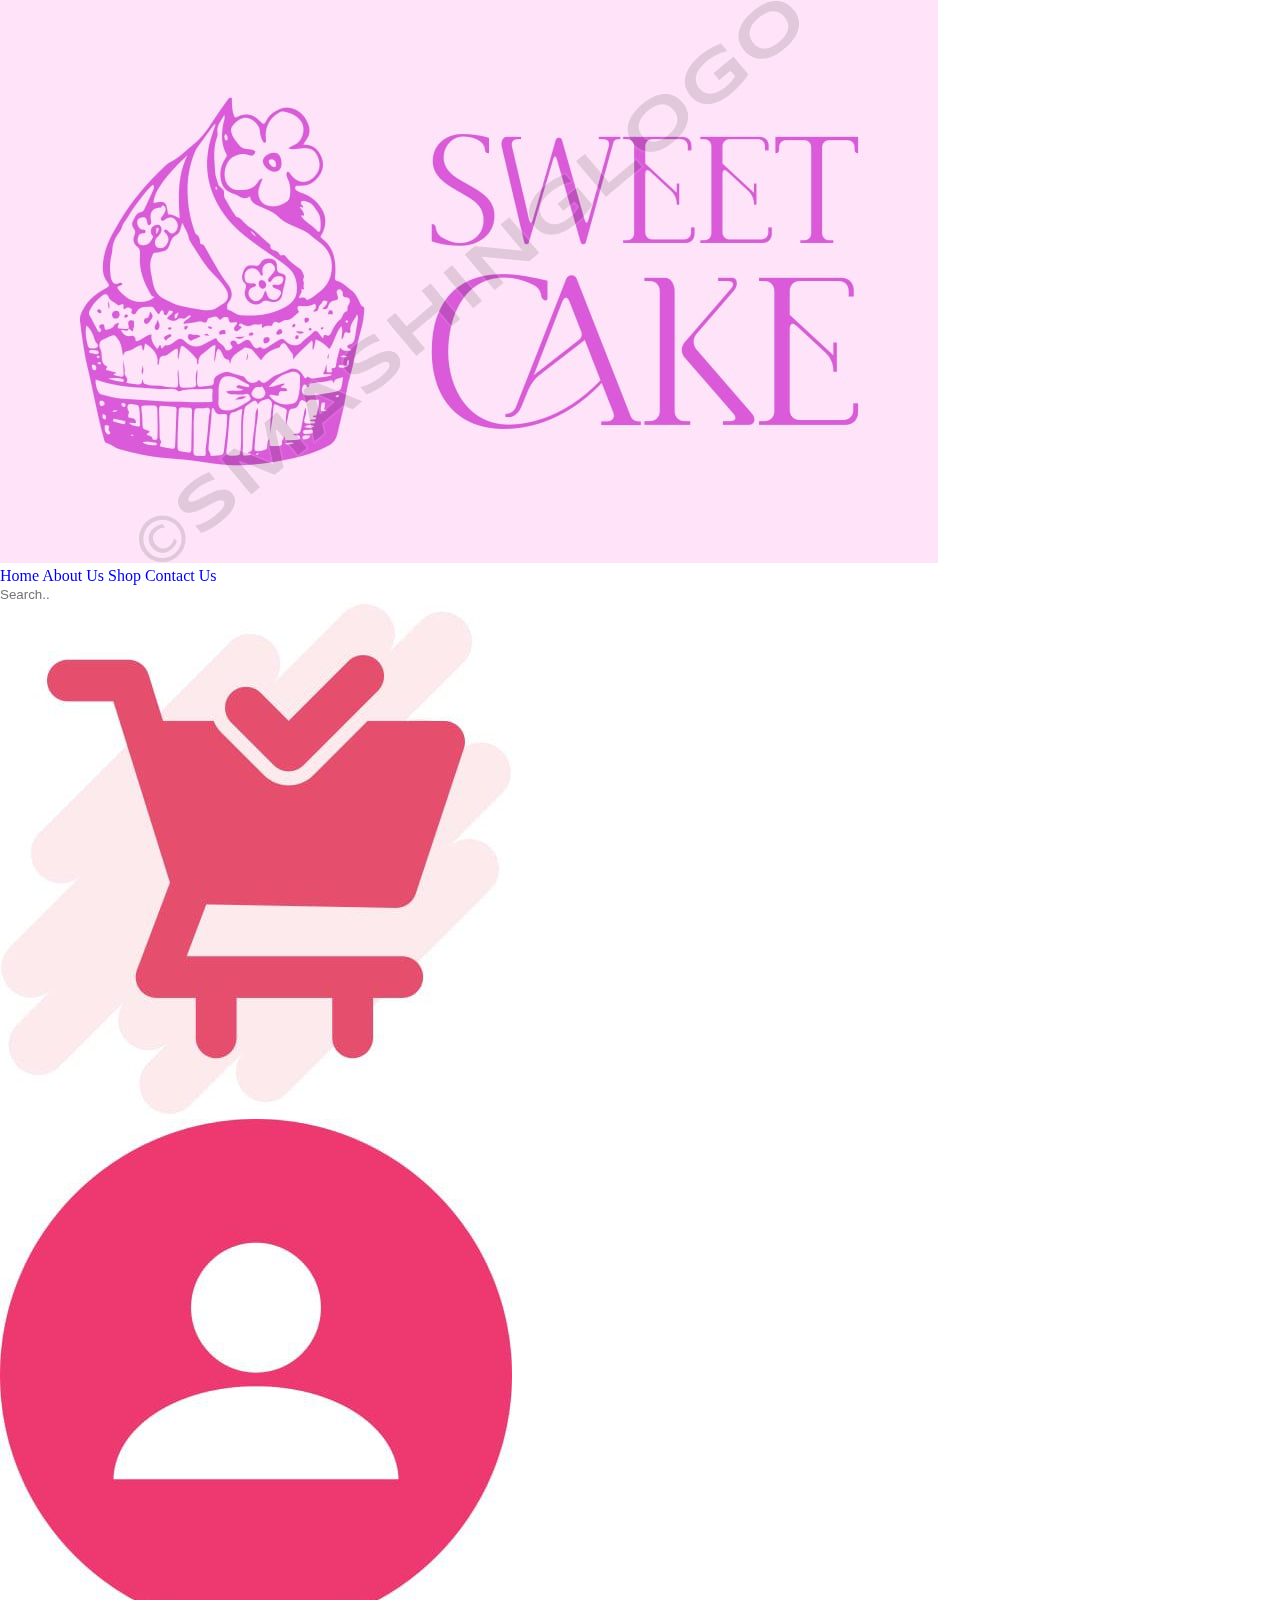
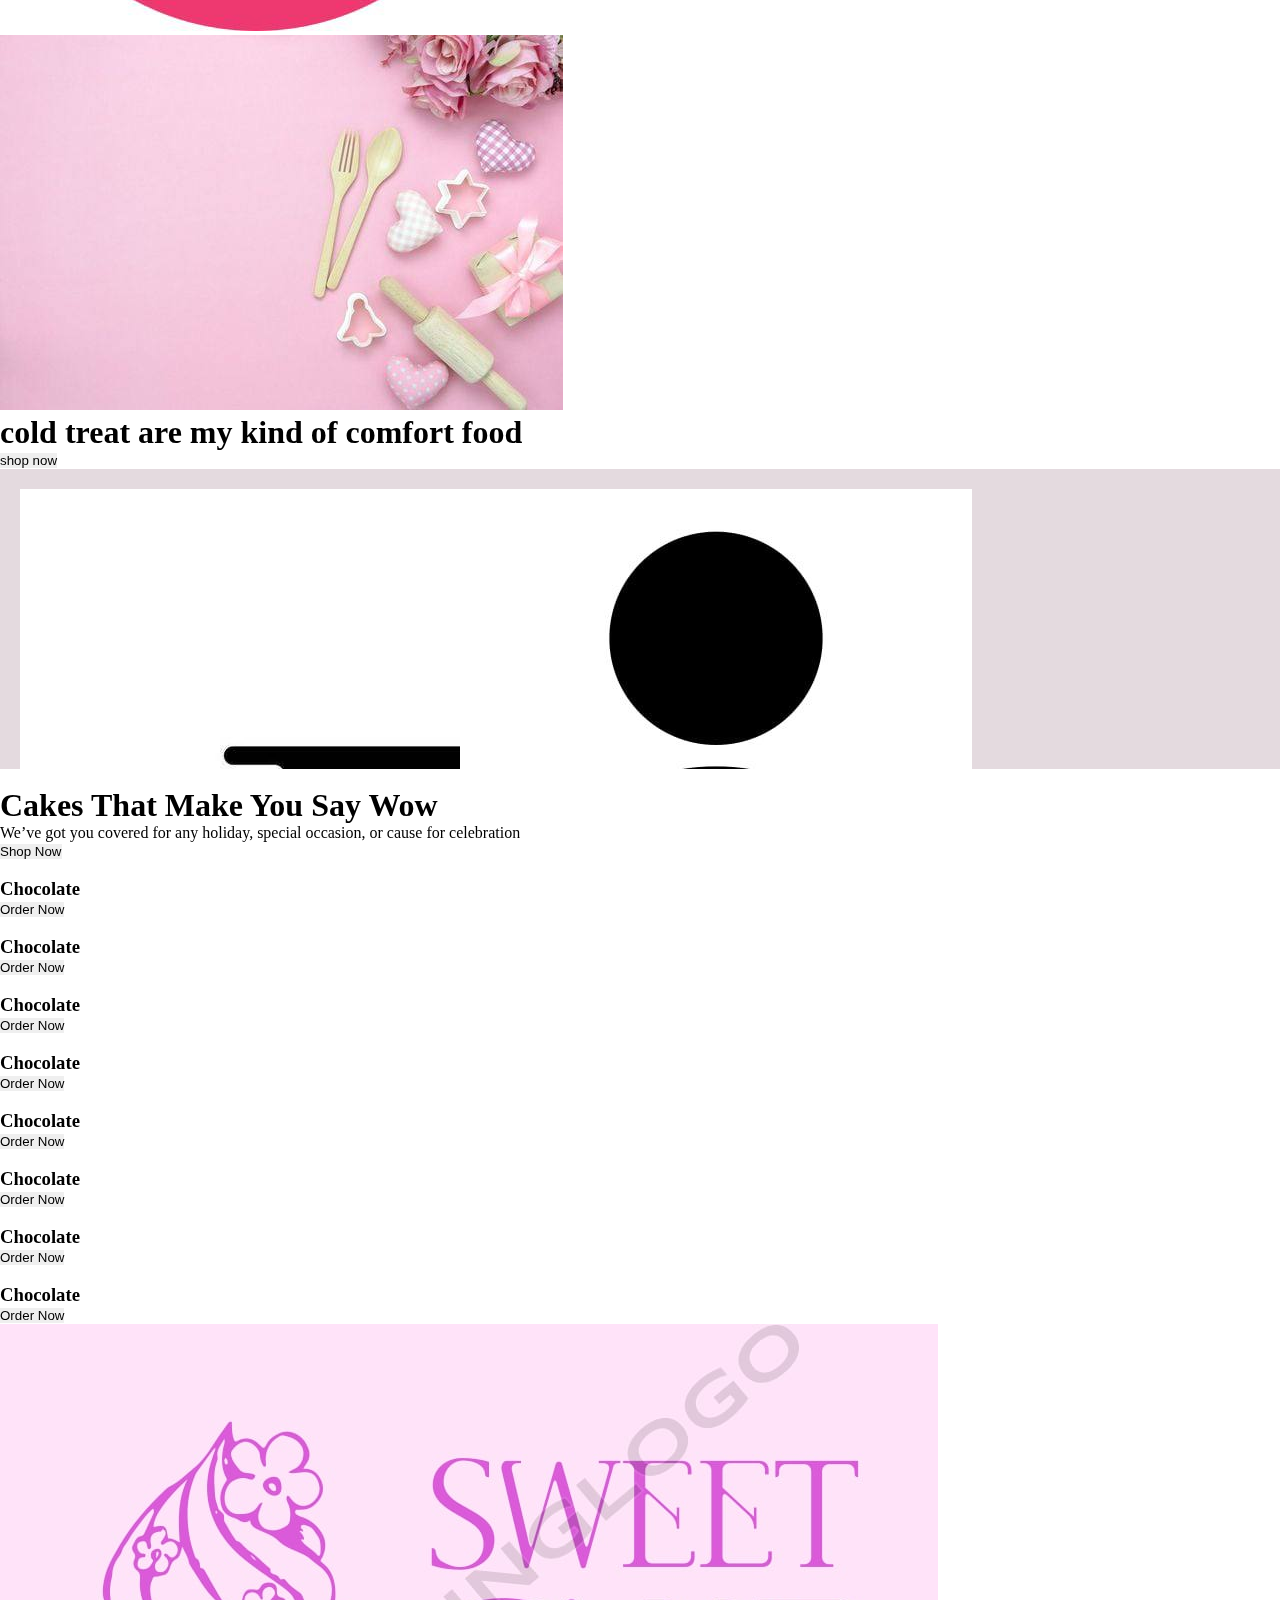
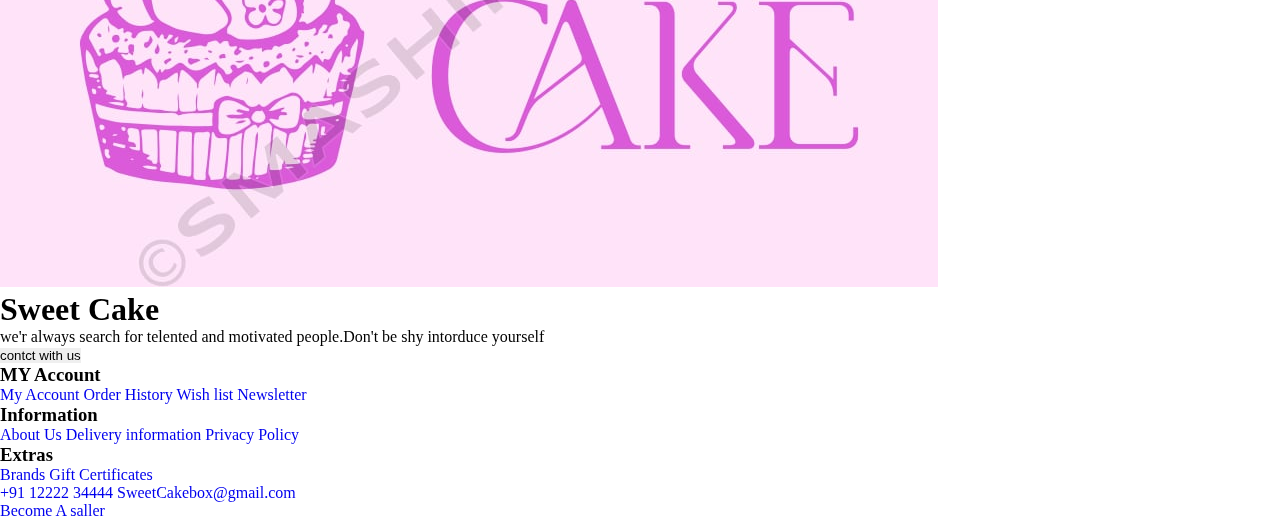
==== index.html @ 10fe45d1 "ubdate projet" ====
<!DOCTYPE html>
<html lang="en">
<head>
    <meta charset="UTF-8">
    <meta name="viewport" content="width=device-width, initial-scale=1.0">
    <link rel="stylesheet" href="./style.css">
    <title>shop-cake</title>
    <style>
       .AboutUs {
             display: flex;
             height: 300px;
             flex-wrap: wrap;
             align-content: space-between;
             overflow: scroll;
             background-color: rgb(228, 218, 223);
            }

       .AboutUs> div {
             background-color: #de8fba;
             width: 400px;
             margin: 20px;
             text-align: center;
             line-height: 100px;
             font-size: 30px;
            }
    </style>
</head>
<header class="header">
    <div class="logo">
        <a href="#"><img src="./image/logo.jfif" alt=""></a>
    </div>
    <nav class="navbar">
        <a href="#home">Home</a>
        <a href="#AboutUs">About Us</a>
        <a href="#shop">Shop</a>
        <a href="#ContactUs">Contact Us</a>
    </nav>
    <div class="search">
        <input type="text" placeholder="Search..">
    </div>
    <div class="charyo">
        <a href="#"><img src="./image/charyo.jfif" alt=""></a>
    </div>  
    <div class="profil">
        <a href="#"><img src="./image/pink-profil.jfif" alt=""></a>
    </div>  
</header>
<div class="home-page">
    <img src="./image/home.jfif" alt="" id="home-img">
    <h1>cold treat are my kind of comfort food</h1>
    <button>shop now</button>
</div>
<body>
    <div class="AboutUs">
        <div class="box1">
            <img src="./image/delivry.jfif" alt="">
            <h4>DELIVERY</h4>
            <p>100% Secure</p>
        </div>
        <div class="box2">
            <img src="./image/black-profile.jfif" alt="">
            <h4>Payment</h4>
            <p>100% Secure</p>
        </div>
        <div class="box3">
            <img src="./image/dolar.jfif" alt="">
            <h4>Support</h4>
            <p>24*7 hours</p>
        </div>
        <div class="box4">
            <img src="./image/givt.jfif" alt="">
            <h4>Gift Service</h4>
            <p>Support Gift Service</p>
        </div>
        <div class="box5">
            <img src="./image/return.jfif" alt="">
            <h4>Returns</h4>
            <p>24*7 Free Returns</p>
        </div>
        <div class="box5">
            <img src="./image/delivry.jfif" alt="">
            <h4>DELIVERY</h4>
            <p>100% Secure</p>
        </div>
    </div> 
    <div class="shop">
        <img src="./image/shop.jfif" alt="">
        <h1>Cakes That Make You Say Wow</h1>
        <p>We’ve got you covered for any holiday, special occasion, or cause for celebration</p>
        <button>Shop Now</button>
    </div>
    <section class="product" id="product">
        <div class="product-cake">
            <div class="cake-box1">
                <div class="img">
                    <img src="images/cake1.png" alt="">
                </div>
                <div class="product-content">
                    <h3>Chocolate</h3>
                    <div class="orderNow">
                        <button>Order Now </button>
                    </div>
                </div>
            </div>
            <div class="cake-box2">
                <div class="img">
                    <img src="images/cake1.png" alt="">
                </div>
                <div class="product-content">
                    <h3>Chocolate</h3>
                    <div class="orderNow">
                        <button>Order Now </button>
                    </div>
                </div>
            </div>
            <div class="cake-box3">
                <div class="img">
                    <img src="images/cake1.png" alt="">
                </div>
                <div class="product-content">
                    <h3>Chocolate</h3>
                    <div class="orderNow">
                        <button>Order Now </button>
                    </div>
                </div>
            </div>
            <div class="cake-box4">
                <div class="img">
                    <img src="images/cake2.png" alt="">
                </div>
                <div class="product-content">
                    <h3>Chocolate</h3>
                    <div class="orderNow">
                        <button>Order Now </button>
                    </div>
                </div>
            </div>
            <div class="cake-box5">
                <div class="img">
                    <img src="images/cake1.png" alt="">
                </div>
                <div class="product-content">
                    <h3>Chocolate</h3>
                    <div class="orderNow">
                        <button>Order Now </button>
                    </div>
                </div>
            </div>
            <div class="cake-box6">
                <div class="img">
                    <img src="images/cake1.png" alt="">
                </div>
                <div class="product-content">
                    <h3>Chocolate</h3>
                    <div class="orderNow">
                        <button>Order Now </button>
                    </div>
                </div>
            </div>
            <div class="cake-box7">
                <div class="img">
                    <img src="images/cake1.png" alt="">
                </div>
                <div class="product-content">
                    <h3>Chocolate</h3>
                    <div class="orderNow">
                        <button>Order Now </button>
                    </div>
                </div>
            </div>
            <div class="cake-box8">
                <div class="img">
                    <img src="images/cake2.png" alt="">
                </div>
                <div class="product-content">
                    <h3>Chocolate</h3>
                    <div class="orderNow">
                        <button>Order Now </button>
                    </div>
                </div>
            </div>
        </div>
    </section>
    <footer class="footer" id="contact">
        <div class="box-container">
            <div class="mainBox">
                <div class="content">
                    <a href="#"><img src="./image/logo.jfif" alt=""></a>
                    <h1 class="logoName"> Sweet Cake </h1>
                </div>
                <p>we'r always search for telented and motivated people.Don't be shy intorduce yourself</p>
                <button>contct with us</button>
            </div>
            <div class="box1">
                <h3>MY Account</h3>
                <a href="#"> <i class="fas fa-arrow-right"></i>My Account</a>
                <a href="#"> <i class="fas fa-arrow-right"></i>Order History</a>
                <a href="#"> <i class="fas fa-arrow-right"></i>Wish list</a>
                <a href="#"> <i class="fas fa-arrow-right"></i>Newsletter</a>
            </div>
            <div class="box2">
                <h3>Information</h3>
                <a href="#"> <i class="fas fa-arrow-right"></i>About Us</a>
                <a href="#"> <i class="fas fa-arrow-right"></i>Delivery information</a>
                <a href="#"> <i class="fas fa-arrow-right"></i>Privacy Policy</a>
            </div>
            <div class="box3">
                <h3>Extras</h3>
                <a href="#"> <i class="fas fa-arrow-right"></i>Brands</a>
                <a href="#"> <i class="fas fa-arrow-right"></i>Gift Certificates</a>
            </div>
            <div class="box4">
                <h3></h3>
                <a href="#"> <i class="fas fa-phone"></i>+91 12222 34444</a>
                <a href="#"> <i class="fas fa-envelope"></i>SweetCakebox@gmail.com</a>

            </div>
        </div>
        <div class="share">
            <a href="#" class="fab fa-facebook-f"></a>
            <a href="#" class="fab fa-twitter"></a>
            <a href="#" class="fab fa-instagram"></a>
            <a href="#" class="fab fa-linkedin"></a>
            <a href="#" class="fab fa-pinterest"></a>
        </div>
        <hr>
        <a href="#"> <i class="fas fa-arrow-right"></i>Become A saller</a>
    </footer>
</body>
</html>
---- style.css ----
:root{
     /*fonts*/
     --font-family:'Outfit',sans-serif;
     /*colors*/
     --main-color:#da6285;
     --pink-color:#ff8e9d;
     --pink-opacity:#ffe6e9;
     --white-alpha-40:rgba(255,255,255,0.40);
     --white-alpha-25:rgba(255,255,255,0.25);
     --backdrop-filter: blur(5px);
     --box-shaow: 2px 2px 5px rgba(0,0,0,0.40);
    }

    * {
        box-sizing: border-box;
        padding: 0;
        margin: 0;
        outline: none;
        border: none;
        text-decoration: none;
        list-style: none;
    }
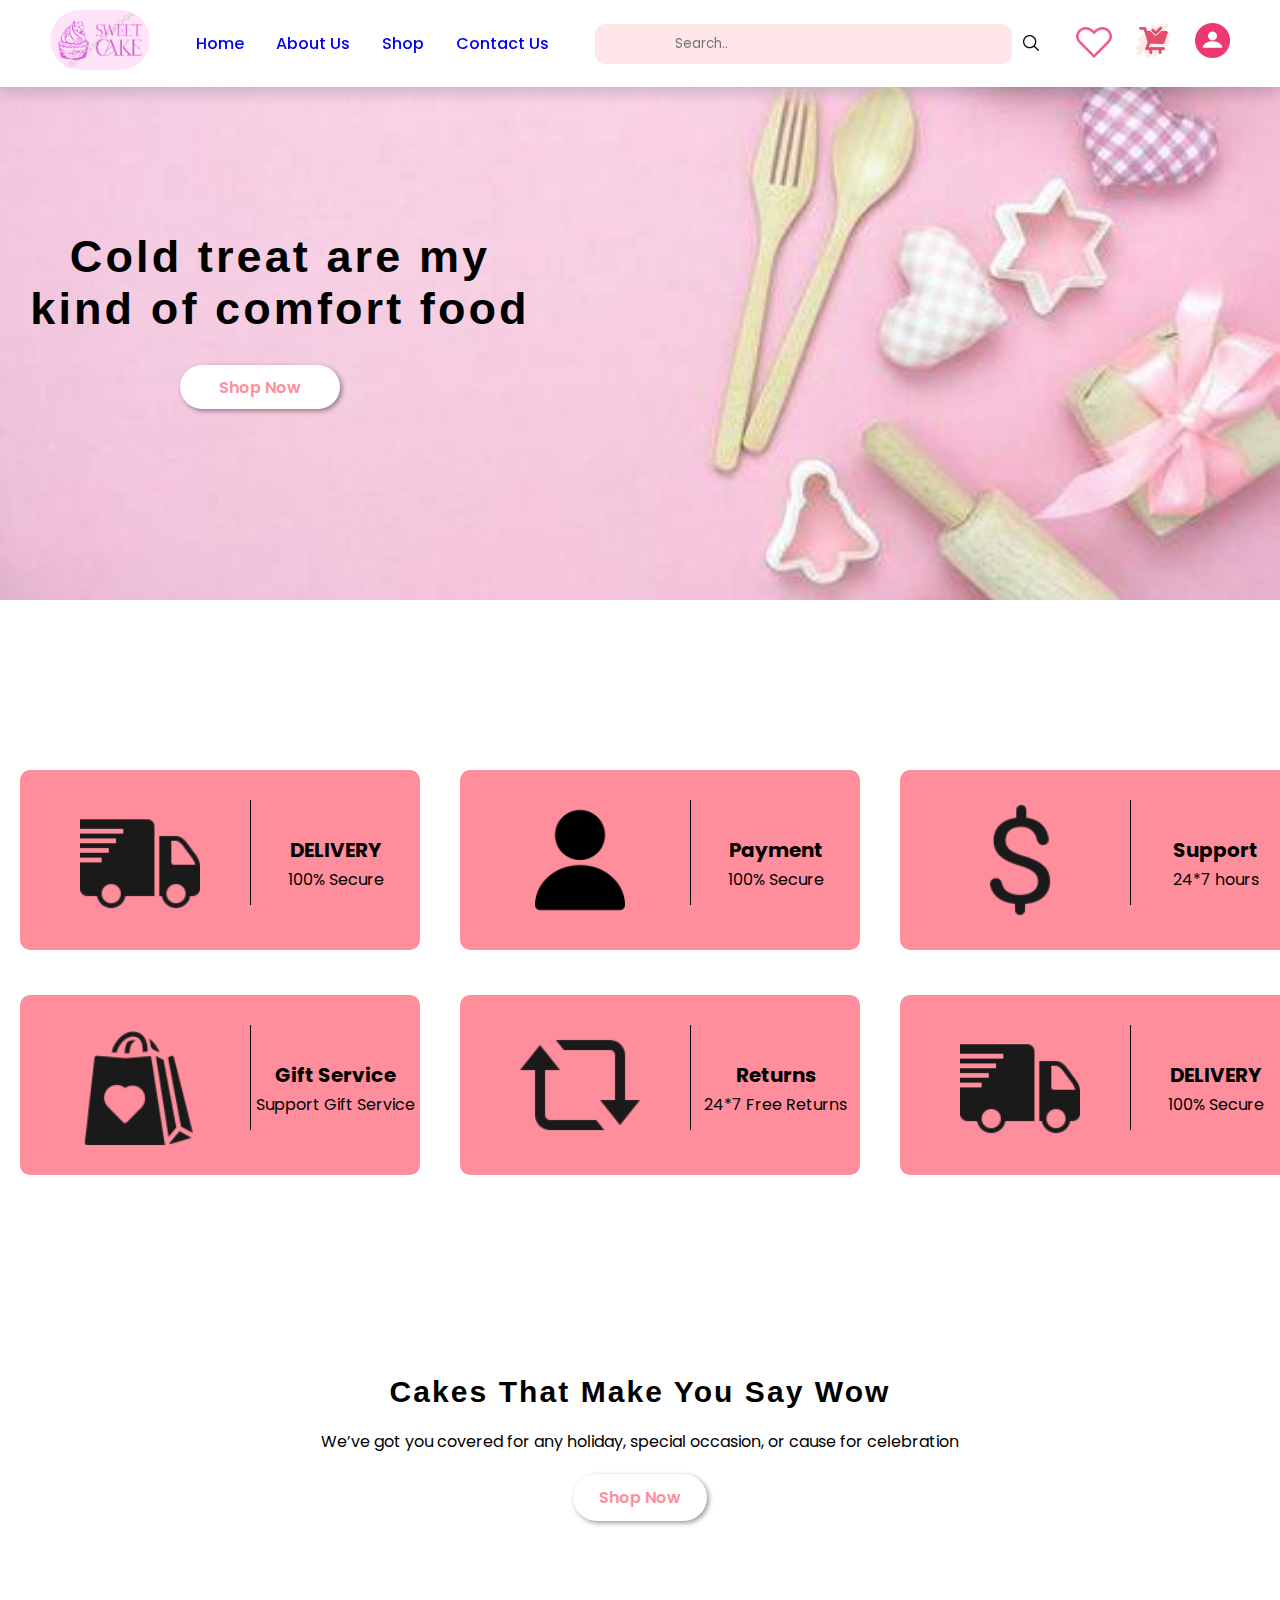
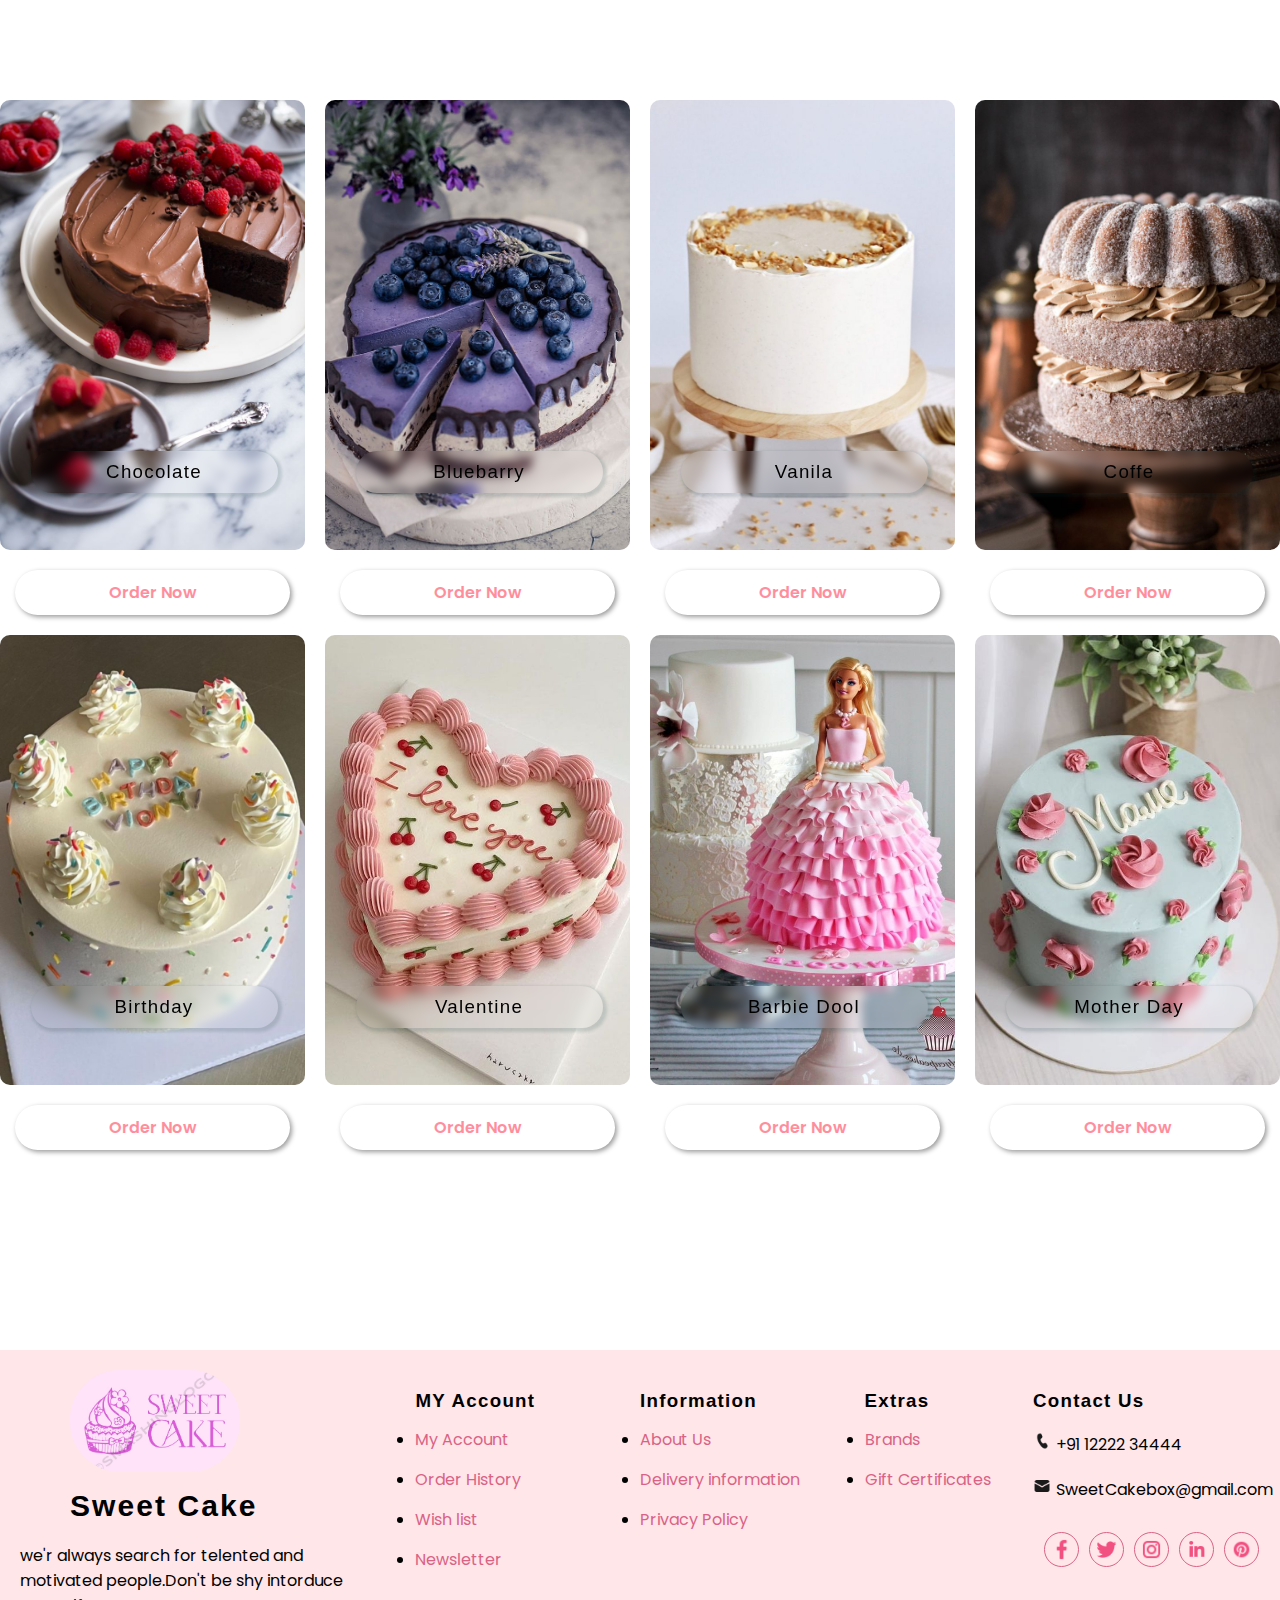
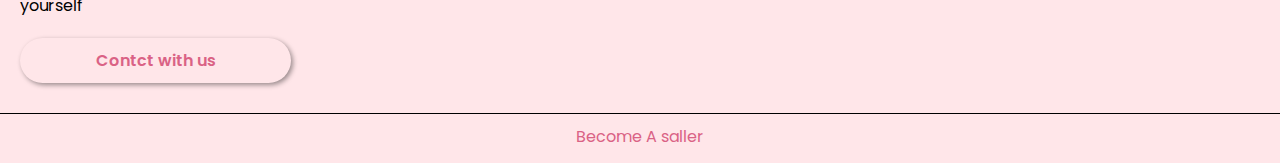
==== commit 05287b1a: "ubdate css" ====
--- a/index.html
+++ b/index.html
@@ -5,175 +5,161 @@
     <meta name="viewport" content="width=device-width, initial-scale=1.0">
     <link rel="stylesheet" href="./style.css">
     <title>shop-cake</title>
-    <style>
-       .AboutUs {
-             display: flex;
-             height: 300px;
-             flex-wrap: wrap;
-             align-content: space-between;
-             overflow: scroll;
-             background-color: rgb(228, 218, 223);
-            }
+</head>
 
-       .AboutUs> div {
-             background-color: #de8fba;
-             width: 400px;
-             margin: 20px;
-             text-align: center;
-             line-height: 100px;
-             font-size: 30px;
-            }
-    </style>
-</head>
-<header class="header">
-    <div class="logo">
-        <a href="#"><img src="./image/logo.jfif" alt=""></a>
+<body>
+    <header class="header">
+        <div class="logo">
+             <img src="./image/logo.jfif" alt="">
+        </div>
+        <nav class="navbar">
+            <a href="#home">Home</a>
+            <a href="#AboutUs">About Us</a>
+            <a href="#shop">Shop</a>
+            <a href="#ContactUs">Contact Us</a>
+        </nav>
+        <div class="search">
+            <input type="text" placeholder="Search..">
+            <button type="submit"><img src="./image/search.png" alt=""></button>
+        </div>
+        <div class="icon">
+            <img src="./image/heart.png" alt="">
+            <a href="#"><img src="./image/charyo.jfif" alt=""></a>
+            <a href="#"><img src="./image/pink-profil.jfif" alt=""></a>
+        </div>
+    </header>
+    <div class="home-page" id="home">
+        <h1>Cold treat are my kind of comfort food</h1>
+    <button>Shop Now</button>
     </div>
-    <nav class="navbar">
-        <a href="#home">Home</a>
-        <a href="#AboutUs">About Us</a>
-        <a href="#shop">Shop</a>
-        <a href="#ContactUs">Contact Us</a>
-    </nav>
-    <div class="search">
-        <input type="text" placeholder="Search..">
-    </div>
-    <div class="charyo">
-        <a href="#"><img src="./image/charyo.jfif" alt=""></a>
-    </div>  
-    <div class="profil">
-        <a href="#"><img src="./image/pink-profil.jfif" alt=""></a>
-    </div>  
-</header>
-<div class="home-page">
-    <img src="./image/home.jfif" alt="" id="home-img">
-    <h1>cold treat are my kind of comfort food</h1>
-    <button>shop now</button>
-</div>
-<body>
-    <div class="AboutUs">
+    <div class="AboutUs" id="AboutUs">
         <div class="box1">
-            <img src="./image/delivry.jfif" alt="">
-            <h4>DELIVERY</h4>
-            <p>100% Secure</p>
+            <img src="./image/transit.png" alt="">
+            <div class="txt">
+                <h4>DELIVERY</h4>
+                <p>100% Secure</p>
+            </div>
         </div>
         <div class="box2">
-            <img src="./image/black-profile.jfif" alt="">
-            <h4>Payment</h4>
-            <p>100% Secure</p>
+            <img src="./image/user.png" alt="">
+            <div class="txt">
+                <h4>Payment</h4>
+                <p>100% Secure</p>
+            </div>
         </div>
         <div class="box3">
-            <img src="./image/dolar.jfif" alt="">
-            <h4>Support</h4>
-            <p>24*7 hours</p>
+            <img src="./image/dollar.png" alt="">
+            <div class="txt">
+                <h4>Support</h4>
+                <p>24*7 hours</p>
+            </div>
         </div>
         <div class="box4">
-            <img src="./image/givt.jfif" alt="">
-            <h4>Gift Service</h4>
-            <p>Support Gift Service</p>
+            <img src="./image/bag.png" alt="">
+            <div class="txt">
+                <h4>Gift Service</h4>
+                <p>Support Gift Service</p>
+            </div>
         </div>
         <div class="box5">
-            <img src="./image/return.jfif" alt="">
-            <h4>Returns</h4>
-            <p>24*7 Free Returns</p>
-        </div>
-        <div class="box5">
-            <img src="./image/delivry.jfif" alt="">
-            <h4>DELIVERY</h4>
-            <p>100% Secure</p>
+            <img src="./image/refresh.png" alt="">
+            <div class="txt">
+                <h4>Returns</h4>
+                <p>24*7 Free Returns</p>
+            </div>
+        </div>
+        <div class="box6">
+            <img src="./image/transit.png" alt="">
+            <div class="txt">
+                <h4>DELIVERY</h4>
+                <p>100% Secure</p>
+            </div>
+            
         </div>
     </div> 
-    <div class="shop">
+    <div class="shop" id="shop">
         <img src="./image/shop.jfif" alt="">
-        <h1>Cakes That Make You Say Wow</h1>
+        <h2>Cakes That Make You Say Wow</h2>
         <p>We’ve got you covered for any holiday, special occasion, or cause for celebration</p>
         <button>Shop Now</button>
     </div>
     <section class="product" id="product">
         <div class="product-cake">
-            <div class="cake-box1">
-                <div class="img">
-                    <img src="images/cake1.png" alt="">
-                </div>
-                <div class="product-content">
+            <div class="cake-box1 cake">
+                <div class="img">
                     <h3>Chocolate</h3>
-                    <div class="orderNow">
-                        <button>Order Now </button>
-                    </div>
-                </div>
-            </div>
-            <div class="cake-box2">
-                <div class="img">
-                    <img src="images/cake1.png" alt="">
-                </div>
-                <div class="product-content">
-                    <h3>Chocolate</h3>
-                    <div class="orderNow">
-                        <button>Order Now </button>
-                    </div>
-                </div>
-            </div>
-            <div class="cake-box3">
-                <div class="img">
-                    <img src="images/cake1.png" alt="">
-                </div>
-                <div class="product-content">
-                    <h3>Chocolate</h3>
-                    <div class="orderNow">
-                        <button>Order Now </button>
-                    </div>
-                </div>
-            </div>
-            <div class="cake-box4">
-                <div class="img">
-                    <img src="images/cake2.png" alt="">
-                </div>
-                <div class="product-content">
-                    <h3>Chocolate</h3>
-                    <div class="orderNow">
-                        <button>Order Now </button>
-                    </div>
-                </div>
-            </div>
-            <div class="cake-box5">
-                <div class="img">
-                    <img src="images/cake1.png" alt="">
-                </div>
-                <div class="product-content">
-                    <h3>Chocolate</h3>
-                    <div class="orderNow">
-                        <button>Order Now </button>
-                    </div>
-                </div>
-            </div>
-            <div class="cake-box6">
-                <div class="img">
-                    <img src="images/cake1.png" alt="">
-                </div>
-                <div class="product-content">
-                    <h3>Chocolate</h3>
-                    <div class="orderNow">
-                        <button>Order Now </button>
-                    </div>
-                </div>
-            </div>
-            <div class="cake-box7">
-                <div class="img">
-                    <img src="images/cake1.png" alt="">
-                </div>
-                <div class="product-content">
-                    <h3>Chocolate</h3>
-                    <div class="orderNow">
-                        <button>Order Now </button>
-                    </div>
-                </div>
-            </div>
-            <div class="cake-box8">
-                <div class="img">
-                    <img src="images/cake2.png" alt="">
-                </div>
-                <div class="product-content">
-                    <h3>Chocolate</h3>
+                </div>
+                <div class="product-content">
+                    <div class="orderNow">
+                        <button>Order Now </button>
+                    </div>
+                </div>
+            </div>
+            <div class="cake-box2 cake">
+                <div class="img">
+                    <h3>Bluebarry</h3>
+                </div>
+                <div class="product-content">
+                    <div class="orderNow">
+                        <button>Order Now </button>
+                    </div>
+                </div>
+            </div>
+            <div class="cake-box3 cake">
+                <div class="img">
+                    <h3>Vanila</h3>
+                </div>
+                <div class="product-content">
+                    <div class="orderNow">
+                        <button>Order Now </button>
+                    </div>
+                </div>
+            </div>
+            <div class="cake-box4 cake">
+                <div class="img">
+                     <h3>Coffe</h3>
+                </div>
+                <div class="product-content">
+                    <div class="orderNow">
+                        <button>Order Now </button>
+                    </div>
+                </div>
+            </div>
+            <div class="cake-box5 cake">
+                <div class="img">
+                    <h3>Birthday</h3>
+                </div>
+                <div class="product-content">
+                    <div class="orderNow">
+                        <button>Order Now </button>
+                    </div>
+                </div>
+            </div>
+            <div class="cake-box6 cake">
+                <div class="img">
+                    <h3>Valentine</h3>
+                </div>
+                <div class="product-content">
+                    <div class="orderNow">
+                        <button>Order Now </button>
+                    </div>
+                </div>
+            </div>
+            <div class="cake-box7 cake">
+                <div class="img">
+                    <h3>Barbie Dool</h3>
+                </div>
+                <div class="product-content">
+                    <div class="orderNow">
+                        <button>Order Now </button>
+                    </div>
+                </div>
+            </div>
+            <div class="cake-box8 cake">
+                <div class="img">
+                    <h3>Mother Day</h3>
+                </div>
+                <div class="product-content">
                     <div class="orderNow">
                         <button>Order Now </button>
                     </div>
@@ -184,47 +170,53 @@
     <footer class="footer" id="contact">
         <div class="box-container">
             <div class="mainBox">
-                <div class="content">
+                <div class="content" id="ContactUs">
                     <a href="#"><img src="./image/logo.jfif" alt=""></a>
-                    <h1 class="logoName"> Sweet Cake </h1>
+                    <h2 class="logoName"> Sweet Cake </h1>
                 </div>
                 <p>we'r always search for telented and motivated people.Don't be shy intorduce yourself</p>
-                <button>contct with us</button>
-            </div>
-            <div class="box1">
+                <button>Contct with us</button>
+            </div>
+            <div class="box1 box">
                 <h3>MY Account</h3>
-                <a href="#"> <i class="fas fa-arrow-right"></i>My Account</a>
-                <a href="#"> <i class="fas fa-arrow-right"></i>Order History</a>
-                <a href="#"> <i class="fas fa-arrow-right"></i>Wish list</a>
-                <a href="#"> <i class="fas fa-arrow-right"></i>Newsletter</a>
-            </div>
-            <div class="box2">
+                <ul>
+                    <li><a href="#"> <i class="fas fa-arrow-right"></i>My Account</a></li>
+                    <li><a href="#"> <i class="fas fa-arrow-right"></i>Order History</a></li>
+                    <li><a href="#"> <i class="fas fa-arrow-right"></i>Wish list</a></li>
+                    <li><a href="#"> <i class="fas fa-arrow-right"></i>Newsletter</a></li>
+                </ul>
+            </div>
+            <div class="box2 box">
                 <h3>Information</h3>
-                <a href="#"> <i class="fas fa-arrow-right"></i>About Us</a>
-                <a href="#"> <i class="fas fa-arrow-right"></i>Delivery information</a>
-                <a href="#"> <i class="fas fa-arrow-right"></i>Privacy Policy</a>
-            </div>
-            <div class="box3">
+                <ul>
+                    <li><a href="#"> <i class="fas fa-arrow-right"></i>About Us</a></li>
+                    <li><a href="#"> <i class="fas fa-arrow-right"></i>Delivery information</a></li>
+                    <li><a href="#"> <i class="fas fa-arrow-right"></i>Privacy Policy</a></li>
+                </ul>
+            </div>
+            <div class="box3 box">
                 <h3>Extras</h3>
-                <a href="#"> <i class="fas fa-arrow-right"></i>Brands</a>
-                <a href="#"> <i class="fas fa-arrow-right"></i>Gift Certificates</a>
-            </div>
-            <div class="box4">
-                <h3></h3>
-                <a href="#"> <i class="fas fa-phone"></i>+91 12222 34444</a>
-                <a href="#"> <i class="fas fa-envelope"></i>SweetCakebox@gmail.com</a>
-
-            </div>
-        </div>
-        <div class="share">
-            <a href="#" class="fab fa-facebook-f"></a>
-            <a href="#" class="fab fa-twitter"></a>
-            <a href="#" class="fab fa-instagram"></a>
-            <a href="#" class="fab fa-linkedin"></a>
-            <a href="#" class="fab fa-pinterest"></a>
-        </div>
-        <hr>
-        <a href="#"> <i class="fas fa-arrow-right"></i>Become A saller</a>
+                <ul>
+                    <li><a href="#"> <i class="fas fa-arrow-right"></i>Brands</a></li>
+                    <li><a href="#"> <i class="fas fa-arrow-right"></i>Gift Certificates</a></li>
+                </ul>
+            </div>
+            <div class="box4 box">
+                <h3>Contact Us</h3>
+                <p><img src="./image/phone.png" alt="">+91 12222 34444</p>
+                <p><img src="./image/email.png" alt="">SweetCakebox@gmail.com</p>
+                <div class="share">
+                    <a href="https://web.facebook.com/meriam.mimi.02" class="fab fa-facebook-f"><img src="./image/facebook.png" alt=""></a>
+                    <a href="#" class="fab fa-twitter"><img src="./image/twitter.png" alt=""></a>
+                    <a href="https://www.instagram.com/misu_atisuto/" class="fab fa-instagram"><img src="./image/instagram.png" alt=""></a>
+                    <a href="https://www.linkedin.com/in/meriam-benali-fellague-01675726b/" class="fab fa-linkedin"><img src="./image/linkedin.png" alt=""></a>
+                    <a href="#" class="fab fa-pinterest"><img src="./image/pinterest.png" alt=""></a>
+                </div>
+            </div>
+            <div class="Become">
+                <a href="#"> <i class="fas fa-arrow-right"></i>Become A saller</a>
+            </div>
+        </div>
     </footer>
 </body>
 </html>
--- a/style.css
+++ b/style.css
@@ -1,6 +1,12 @@
- :root{
+@import url('https://fonts.googleapis.com/css2?family=Poppins:wght@200;300;400;500;600;700;900&family=Roboto:wght@400;700&display=swap');
+@import url('https://fonts.cdnfonts.com/css/spiny-lobster');
+:root{
      /*fonts*/
-     --font-family:'Outfit',sans-serif;
+     --font-family: 'Poppins', sans-serif;
+     --Font-family: 'Spiny Lobster', sans-serif;
+     --Font-weight1: 400;
+     --Font-weight2: 600;
+     --Font-weight3: 800;
      /*colors*/
      --main-color:#da6285;
      --pink-color:#ff8e9d;
@@ -19,5 +25,342 @@
         border: none;
         text-decoration: none;
         list-style: none;
+        font-family: var(--font-family);
     }
-    +    
+header{
+    position: fixed;
+    display: flex;
+    align-items: center;
+    justify-content: space-between;
+    flex-direction: row;
+    background-color: white;
+    width: 100%;
+    z-index: 1000;
+    box-shadow: 0 8px 11px rgb(14 55 54 / 15%);
+    padding: 10px 50px;
+    transition: 0.5s;
+}
+.logo > img{
+    width: 100px;
+    border-radius: 50px;
+}
+.icon > a >img{
+    width: 35px;
+    margin-left: 20px;
+}
+
+.icon > img{
+    width: 36px;
+}
+
+.navbar{
+    display: flex;
+}
+.navbar a{
+    font-size: 1rem;
+    font-weight: 500;
+    padding: 0.5rem 1rem;
+    transition: all 0.3s;
+}
+.navbar a:hover
+{
+    background-color: var(--pink-color);
+    border-radius: 5rem;
+    color: white;
+}
+.search > input{
+    background-color: var(--pink-opacity);
+    padding: 10px 80px;
+    border-radius: 10px;
+    text-align: left;
+}
+.search>button{
+    place-content: center;
+    padding-top: 5px;
+    padding-bottom: 2px;
+    padding-inline: 5px;
+    background-color: white;
+    border-radius: 3px;
+    
+}
+.search > button:hover {
+box-shadow: var(--box-shaow);
+}
+.search>button > img{
+    width: 20px;
+    margin-bottom: -5px;
+}
+.home-page{
+    background-image: url(./image/home.jfif);
+    background-position: center;
+    background-size: cover;
+    position: relative;
+    width: 100%;
+    min-height: 600px;
+    display: flex;
+    gap: 30px;
+    flex-direction: column;
+    place-content: center;
+    text-align: center;
+    padding-left: 30px;
+}
+h1{
+    max-width: 500px;
+    letter-spacing: 0.1cap;
+    font-family: var(--Font-family);
+    font-size: 45px;
+    margin-top: 40px;
+}
+.home-page > button{
+    padding:0.6rem 1rem;
+    background-color: white;
+    color: var(--pink-color);
+    font-weight: 600;
+    font-size: 16px;
+    border-radius: 5rem;
+    text-align: center;
+    max-width: 160px;
+    box-shadow:   var(--box-shaow);
+    margin-left: 150px;
+    transition: all 0.3s;
+}
+.home-page > button:hover, .shop > button:hover, .cake > .img > h3:hover, .orderNow > button:hover{
+    background-color: var(--pink-color);
+    color: white;
+    box-shadow:   0px 0px 0px 0px;
+}
+.AboutUs {
+    display: grid;
+    grid-template-columns: 1fr 1fr 1fr;
+    grid-template-rows: 1fr 1fr;
+    height: 450px;
+    align-content: space-between;
+    margin-top: 150px;
+   }
+
+.AboutUs> div {
+    background-color: var(--pink-color);
+    width: 400px;
+    height: 180px;
+    margin: 20px;
+    text-align: center;
+    line-height: 100px;
+    font-size: 30px;
+    display: flex;
+    flex-direction: row;
+    gap: 50px;
+    padding-top: 30px;
+    border-radius: 10px;
+}
+.AboutUs > div > img{
+    width: 120px;
+    height: 120px;
+    margin-left: 60px;
+}
+.txt{
+    border-left: 1px solid black;
+    width: 200px;
+    height: 70%;
+    font-size: 20px;
+}
+.txt > p{
+    margin-top: -70px;
+    font-size: 16px;
+}
+.shop{
+    text-align: center;
+    margin-top: 150px;
+    height: 200px;
+}
+h2{
+    letter-spacing: 0.1cap;
+    font-size: 30px;
+    font-family: var(--Font-family);
+}
+p{
+    margin-top: 20px;
+    
+}
+.shop > button {
+    padding:0.7rem 1.6rem;
+    background-color: white;
+    color: var(--pink-color);
+    font-weight: 600;
+    font-size: 16px;
+    border-radius: 5rem;
+    text-align: center;
+    max-width: 160px;
+    box-shadow:   var(--box-shaow);
+    transition: all 0.3s;
+    margin-top: 20px;
+}
+.product-cake{
+    display: grid;
+    grid-template-columns: 1fr 1fr 1fr 1fr;
+    grid-template-rows: 1fr 1fr;
+    gap: 20px;
+    margin-top: 150px;
+}
+.cake > .img{
+    height: 450px;
+    background-size: cover;
+    background-repeat: no-repeat;
+    background-position: center;
+    border-radius: 10px;
+    padding-top: 115%;
+    padding-left: 10%;
+    transition: all .5s;
+}
+.cake > .img:hover{
+    transform: scale(1.05);
+}
+.cake-box1 > .img{
+    background-image: url(./image/cakechoco.jpg);
+}
+.cake-box2 > .img{
+    background-image: url(./image/caketot.jpg);
+}
+.cake-box3 > .img{
+    background-image: url(./image/cakewhit.jpg);
+}
+.cake-box4 > .img{
+    background-image: url(./image/cakecoffe.jpg);
+}
+.cake-box5 > .img{
+    background-image: url(./image/cakebirth.jpg);
+}
+.cake-box6 > .img{
+    background-image: url(./image/cakelove.jpg);
+}
+.cake-box7 > .img{
+    background-image: url(./image/cakebarbie.jpg);
+}
+.cake-box8 > .img{
+    background-image: url(./image/cakemom.jpg);
+}
+.cake > .img > h3{
+    backdrop-filter: var(--backdrop-filter);
+    box-shadow:   2px 2px 3px 2px rgb(14 55 54 / 15%);
+    width: 90%;
+    padding-block: 10px;
+    border-radius: 25px;
+    font-weight: 400;
+    transition: all .5S;
+    text-align: center;
+}
+.orderNow{
+    text-align: center;
+}
+.orderNow > button{
+    width: 90%;
+    padding-block: 10px;
+    background-color: white;
+    color: var(--pink-color);
+    font-weight: 600;
+    font-size: 16px;
+    border-radius: 5rem;
+    text-align: center;
+    box-shadow:   var(--box-shaow);
+    transition: all 0.3s;
+    margin-top: 20px;
+}
+.footer{
+    margin-top: 200px;
+    background-color:  var(--pink-opacity);
+    padding-top: 20px;
+}
+.box-container{
+    display: grid;
+    grid-template-columns: 1.6fr 1fr 1fr 1fr 1.1fr;
+    grid-template-rows: 1fr 80px;
+}
+.mainBox{
+    grid-column: 1/2;
+    padding-left: 20px;
+}
+.content > a > img{
+    width: 170px;
+    border-radius: 50px;
+    margin-bottom: 10px;
+    
+}
+.content{
+    margin-left: 50px;
+}
+.mainBox > p{
+    max-width: 100%;
+}
+.mainBox > button{
+    width: 80%;
+    padding-block: 10px;
+   background-color: var(--pink-opacity);
+   color: var(--main-color);
+    font-weight: 600;
+    font-size: 16px;
+    border-radius: 5rem;
+    text-align: center;
+    box-shadow:   var(--box-shaow);
+    transition: all 0.3s;
+    margin-top: 20px;
+}
+.mainBox > button:hover{
+    background-color: var(--main-color);
+    color: var(--pink-opacity);
+}
+h3{
+    font-family: var(--Font-family);
+    letter-spacing: 0.1cap;
+    margin-bottom: 15px;
+}
+.box:not(:nth-child(5)){
+    padding-top: 20px;
+    padding-left: 25%;
+}
+.box4{
+    padding-top: 20px;
+    text-align: start;
+}
+li{
+    list-style-type: disc;
+    margin-bottom: 15px;
+}
+li > a{
+    color: var(--main-color);
+}
+li > a:hover, .Become > a:hover{
+    text-decoration: underline;
+    color: var(--pink-color);
+}
+.share{
+    display: flex;
+    flex-direction: row;
+    place-content: center;
+    gap: 10px;
+    margin-top: 30px;
+    margin-right: 10px;
+}
+.share > a > img{
+    width: 35px;
+    border: 1px solid var(--main-color);
+    border-radius: 50%;
+    padding: 5px;
+}
+.share > a > img:hover{
+    background-color: white;
+    box-shadow: var(--box-shaow);
+}
+p > img{
+    width: 18px;
+   margin-right: 5px;
+}
+.Become{
+    border-top: 1.5px solid black;
+    grid-column: 1/6;
+    margin-top: 30px;
+    text-align: center;
+    padding-top: 10px;
+}
+.Become > a{
+    color: var(--main-color);
+}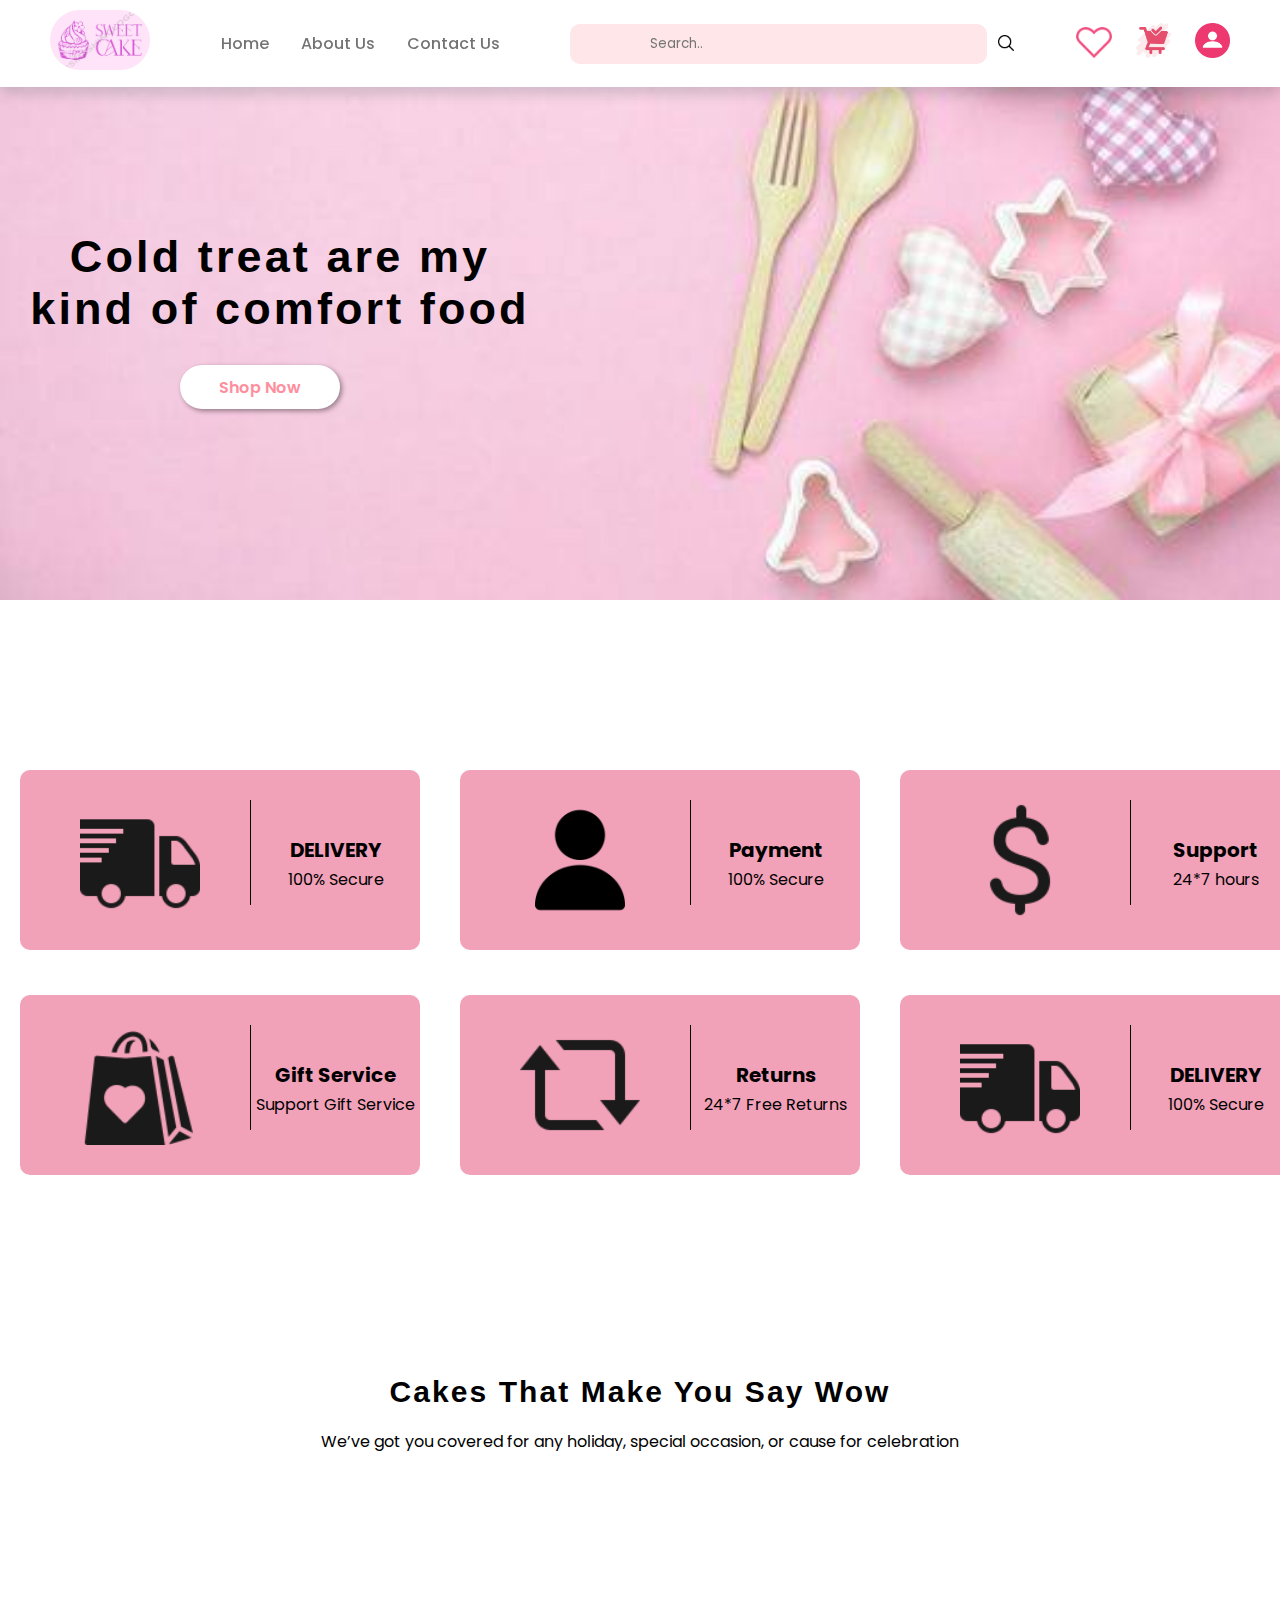
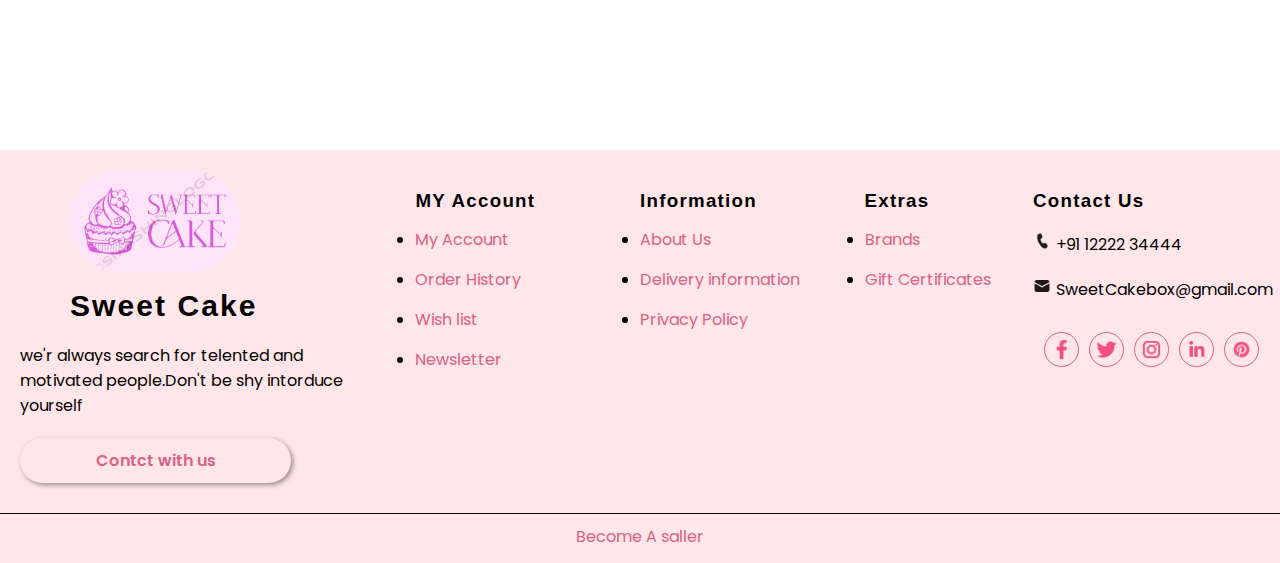
==== commit 5ac31b4c: "updateProject" ====
--- a/index.html
+++ b/index.html
@@ -15,7 +15,6 @@
         <nav class="navbar">
             <a href="#home">Home</a>
             <a href="#AboutUs">About Us</a>
-            <a href="#shop">Shop</a>
             <a href="#ContactUs">Contact Us</a>
         </nav>
         <div class="search">
@@ -24,13 +23,13 @@
         </div>
         <div class="icon">
             <img src="./image/heart.png" alt="">
-            <a href="#"><img src="./image/charyo.jfif" alt=""></a>
-            <a href="#"><img src="./image/pink-profil.jfif" alt=""></a>
+            <a href="#"><img  src="./image/charyo.jfif" alt=""></a>
+            <a href="login.html"><img src="./image/pink-profil.jfif" alt=""></a>
         </div>
     </header>
     <div class="home-page" id="home">
         <h1>Cold treat are my kind of comfort food</h1>
-    <button>Shop Now</button>
+        <button>Shop Now</button>
     </div>
     <div class="AboutUs" id="AboutUs">
         <div class="box1">
@@ -81,92 +80,8 @@
         <img src="./image/shop.jfif" alt="">
         <h2>Cakes That Make You Say Wow</h2>
         <p>We’ve got you covered for any holiday, special occasion, or cause for celebration</p>
-        <button>Shop Now</button>
     </div>
-    <section class="product" id="product">
-        <div class="product-cake">
-            <div class="cake-box1 cake">
-                <div class="img">
-                    <h3>Chocolate</h3>
-                </div>
-                <div class="product-content">
-                    <div class="orderNow">
-                        <button>Order Now </button>
-                    </div>
-                </div>
-            </div>
-            <div class="cake-box2 cake">
-                <div class="img">
-                    <h3>Bluebarry</h3>
-                </div>
-                <div class="product-content">
-                    <div class="orderNow">
-                        <button>Order Now </button>
-                    </div>
-                </div>
-            </div>
-            <div class="cake-box3 cake">
-                <div class="img">
-                    <h3>Vanila</h3>
-                </div>
-                <div class="product-content">
-                    <div class="orderNow">
-                        <button>Order Now </button>
-                    </div>
-                </div>
-            </div>
-            <div class="cake-box4 cake">
-                <div class="img">
-                     <h3>Coffe</h3>
-                </div>
-                <div class="product-content">
-                    <div class="orderNow">
-                        <button>Order Now </button>
-                    </div>
-                </div>
-            </div>
-            <div class="cake-box5 cake">
-                <div class="img">
-                    <h3>Birthday</h3>
-                </div>
-                <div class="product-content">
-                    <div class="orderNow">
-                        <button>Order Now </button>
-                    </div>
-                </div>
-            </div>
-            <div class="cake-box6 cake">
-                <div class="img">
-                    <h3>Valentine</h3>
-                </div>
-                <div class="product-content">
-                    <div class="orderNow">
-                        <button>Order Now </button>
-                    </div>
-                </div>
-            </div>
-            <div class="cake-box7 cake">
-                <div class="img">
-                    <h3>Barbie Dool</h3>
-                </div>
-                <div class="product-content">
-                    <div class="orderNow">
-                        <button>Order Now </button>
-                    </div>
-                </div>
-            </div>
-            <div class="cake-box8 cake">
-                <div class="img">
-                    <h3>Mother Day</h3>
-                </div>
-                <div class="product-content">
-                    <div class="orderNow">
-                        <button>Order Now </button>
-                    </div>
-                </div>
-            </div>
-        </div>
-    </section>
+            
     <footer class="footer" id="contact">
         <div class="box-container">
             <div class="mainBox">
--- a/style.css
+++ b/style.css
@@ -62,9 +62,9 @@
     font-weight: 500;
     padding: 0.5rem 1rem;
     transition: all 0.3s;
-}
-.navbar a:hover
-{
+    color: rgba(0, 0, 0, 0.552);
+}
+.navbar a:hover{
     background-color: var(--pink-color);
     border-radius: 5rem;
     color: white;
@@ -82,7 +82,6 @@
     padding-inline: 5px;
     background-color: white;
     border-radius: 3px;
-    
 }
 .search > button:hover {
 box-shadow: var(--box-shaow);
@@ -104,6 +103,7 @@
     place-content: center;
     text-align: center;
     padding-left: 30px;
+    z-index: -1;
 }
 h1{
     max-width: 500px;
@@ -112,7 +112,7 @@
     font-size: 45px;
     margin-top: 40px;
 }
-.home-page > button{
+.home-page > button {
     padding:0.6rem 1rem;
     background-color: white;
     color: var(--pink-color);
@@ -125,7 +125,7 @@
     margin-left: 150px;
     transition: all 0.3s;
 }
-.home-page > button:hover, .shop > button:hover, .cake > .img > h3:hover, .orderNow > button:hover{
+.home-page > button:hover, .shop > button:hover, .cake > .img > h3:hover, .orderNow > button:hover, .loginregister  > a > button:hover{
     background-color: var(--pink-color);
     color: white;
     box-shadow:   0px 0px 0px 0px;
@@ -140,7 +140,7 @@
    }
 
 .AboutUs> div {
-    background-color: var(--pink-color);
+    background-color: #f1a1b8;
     width: 400px;
     height: 180px;
     margin: 20px;
@@ -180,7 +180,6 @@
 }
 p{
     margin-top: 20px;
-    
 }
 .shop > button {
     padding:0.7rem 1.6rem;
@@ -195,76 +194,7 @@
     transition: all 0.3s;
     margin-top: 20px;
 }
-.product-cake{
-    display: grid;
-    grid-template-columns: 1fr 1fr 1fr 1fr;
-    grid-template-rows: 1fr 1fr;
-    gap: 20px;
-    margin-top: 150px;
-}
-.cake > .img{
-    height: 450px;
-    background-size: cover;
-    background-repeat: no-repeat;
-    background-position: center;
-    border-radius: 10px;
-    padding-top: 115%;
-    padding-left: 10%;
-    transition: all .5s;
-}
-.cake > .img:hover{
-    transform: scale(1.05);
-}
-.cake-box1 > .img{
-    background-image: url(./image/cakechoco.jpg);
-}
-.cake-box2 > .img{
-    background-image: url(./image/caketot.jpg);
-}
-.cake-box3 > .img{
-    background-image: url(./image/cakewhit.jpg);
-}
-.cake-box4 > .img{
-    background-image: url(./image/cakecoffe.jpg);
-}
-.cake-box5 > .img{
-    background-image: url(./image/cakebirth.jpg);
-}
-.cake-box6 > .img{
-    background-image: url(./image/cakelove.jpg);
-}
-.cake-box7 > .img{
-    background-image: url(./image/cakebarbie.jpg);
-}
-.cake-box8 > .img{
-    background-image: url(./image/cakemom.jpg);
-}
-.cake > .img > h3{
-    backdrop-filter: var(--backdrop-filter);
-    box-shadow:   2px 2px 3px 2px rgb(14 55 54 / 15%);
-    width: 90%;
-    padding-block: 10px;
-    border-radius: 25px;
-    font-weight: 400;
-    transition: all .5S;
-    text-align: center;
-}
-.orderNow{
-    text-align: center;
-}
-.orderNow > button{
-    width: 90%;
-    padding-block: 10px;
-    background-color: white;
-    color: var(--pink-color);
-    font-weight: 600;
-    font-size: 16px;
-    border-radius: 5rem;
-    text-align: center;
-    box-shadow:   var(--box-shaow);
-    transition: all 0.3s;
-    margin-top: 20px;
-}
+
 .footer{
     margin-top: 200px;
     background-color:  var(--pink-opacity);
@@ -363,4 +293,29 @@
 }
 .Become > a{
     color: var(--main-color);
+}
+.loginregister{
+    background-color: white;
+    position: fixed;
+    z-index: 1;
+    margin-top: 90px;
+    margin-left: 75%;
+    text-align: center;
+    padding-inline: 30px;
+    padding-block: 20px;
+    border-radius: 10px;
+    display: block;
+}
+.loginregister > a > button{
+    padding:0.4rem 0.8rem;
+    background-color: white;
+    color: var(--pink-color);
+    font-weight: 600;
+    font-size: 15px;
+    border-radius: 5rem;
+    text-align: center;
+    margin-right: 5px;
+    max-width: 160px;
+    box-shadow:   var(--box-shaow);
+    transition: all 0.3s;
 }